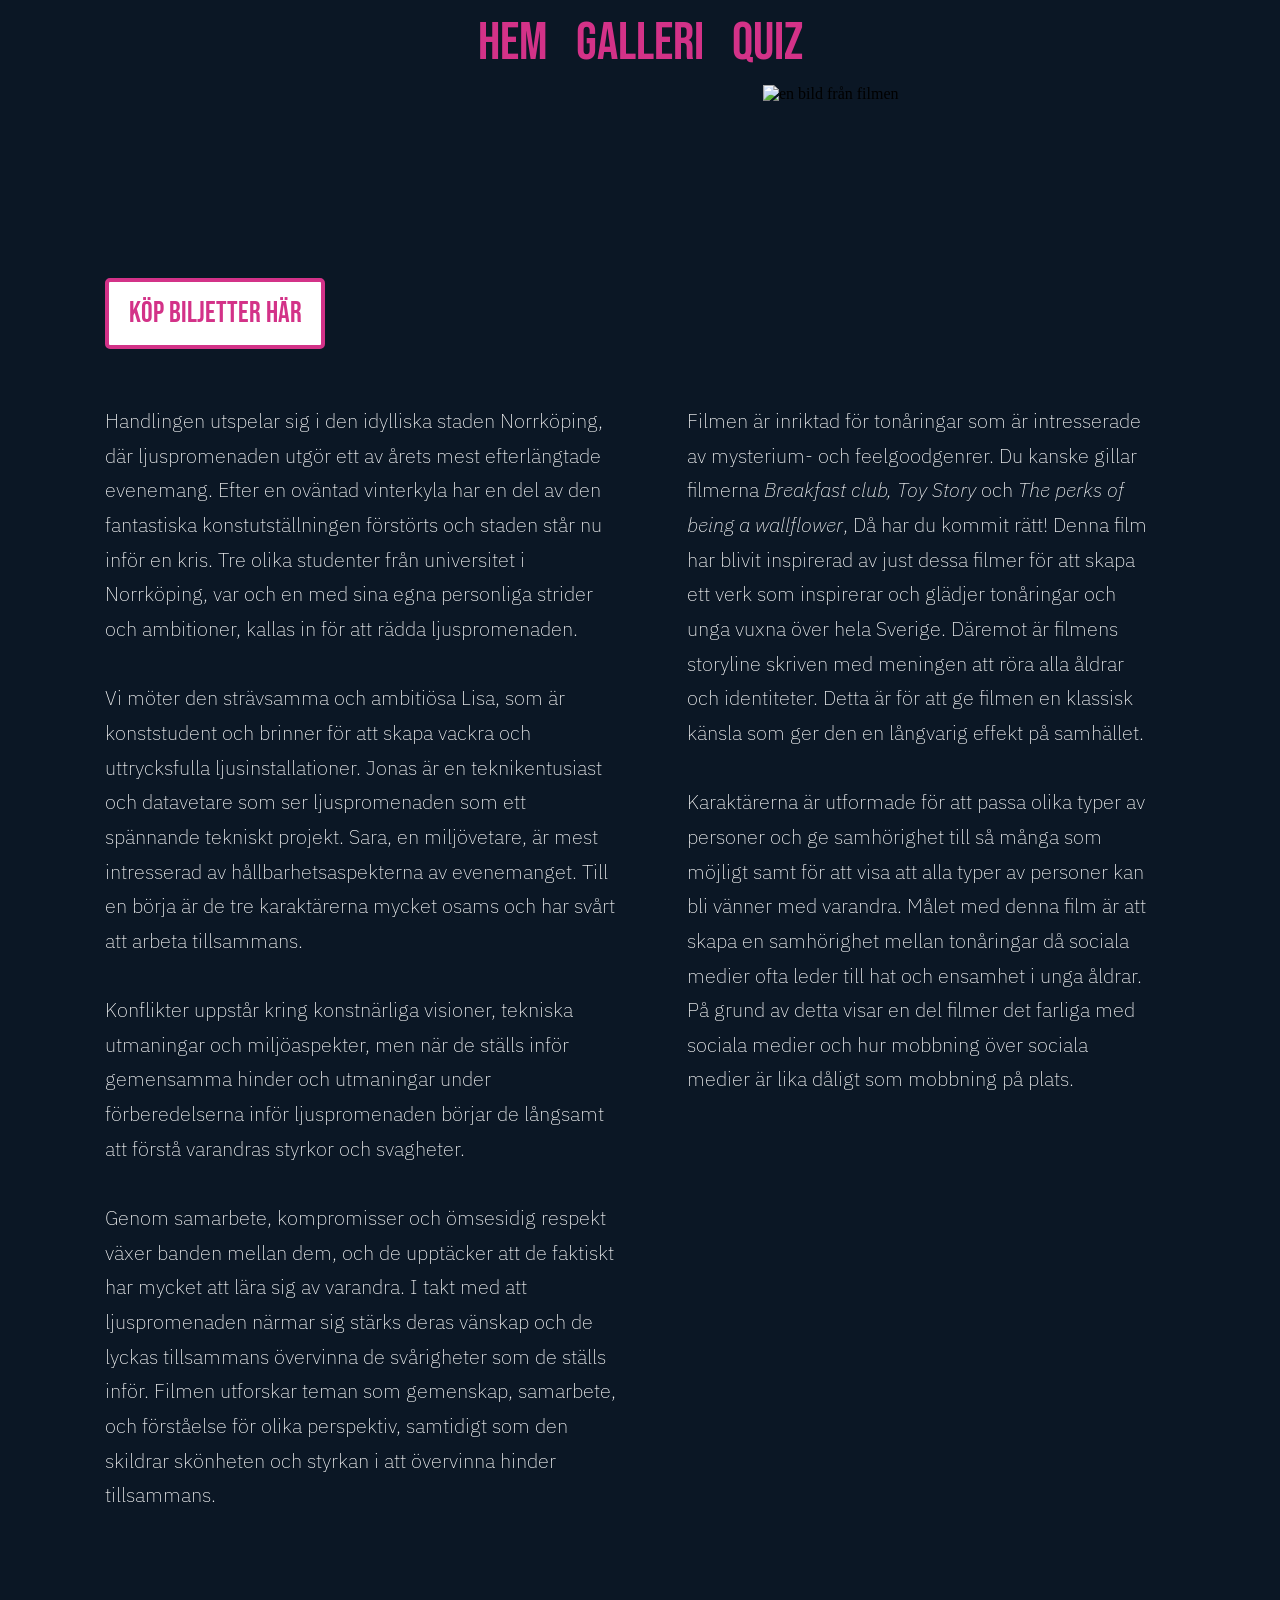
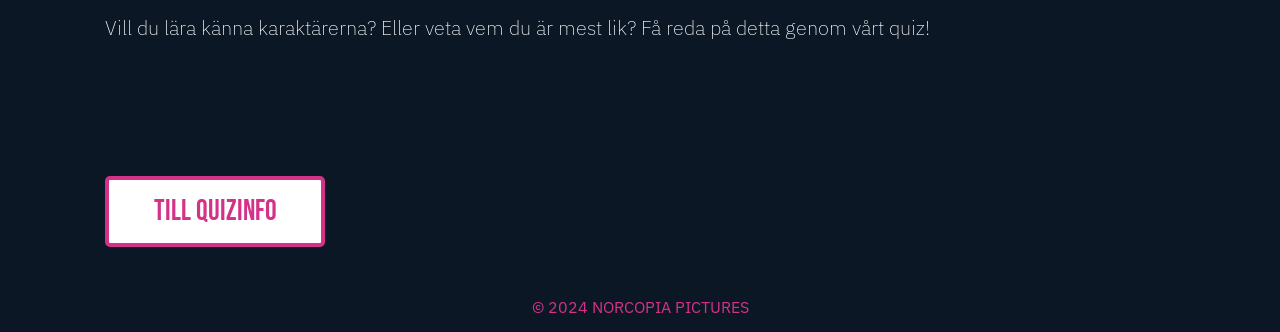
==== index.html @ 180a7e91 "Update index.html" ====
<!doctype html>
<html>
<head>
	<meta charset="UTF-8">
	<title>Stad i ljus</title>
	<link href="styles_stad.css" rel="stylesheet" type="text/css">

	<!--BEBAS NEUE-->
	<link rel="preconnect" href="https://fonts.googleapis.com">
	<link rel="preconnect" href="https://fonts.gstatic.com" crossorigin>
	<link href="https://fonts.googleapis.com/css2?family=Bebas+Neue&display=swap" rel="stylesheet">

	<!--ibm plex-->
	<link rel="preconnect" href="https://fonts.googleapis.com">
	<link rel="preconnect" href="https://fonts.gstatic.com" crossorigin>
	<link
		href="https://fonts.googleapis.com/css2?family=IBM+Plex+Sans:ital,wght@0,100;0,200;0,300;0,400;0,500;0,600;0,700;1,100;1,200;1,300;1,400;1,500;1,600;1,700&display=swap"
		rel="stylesheet">
</head>
<body class="tomnav">

	<div class="content">
	
		<header>
			<div class="container">
				<nav>
					<ul class="meny1">
						<li class="link"><a class="meny2"index.html">hem</a></li>
						<li class="link"><a class="meny2" href="galleri.html">galleri</a></li>
						<li class="link"><a class="meny2" href="info.html">quiz</a></li>
					</ul>
				</nav>
			</div>
		</header>


		
			
	<div class="emmasbild-container">
		
		<img id="emmasbild" src="flamm15.jpg" alt="en bild från filmen" class="bild"/>
		
	</div>

<main>		
				
			<div class="startbiljett"> <a href="survey.html">
				<button class="biljetter">Köp Biljetter Här</button>
			</a> </div>
			
			
			<div class="txt-container">
				<div class="p1">
													
				<p>Handlingen utspelar sig i den idylliska staden Norrköping, där ljuspromenaden utgör ett av årets mest
					efterlängtade evenemang. Efter en oväntad vinterkyla har en del av den fantastiska
					konstutställningen förstörts och staden står nu inför en kris. Tre olika studenter från universitet i
					Norrköping, var och en med sina egna personliga strider och ambitioner, kallas in för att rädda
					ljuspromenaden.<br>
					<br>Vi möter den strävsamma och ambitiösa Lisa, som är konststudent och brinner för att skapa vackra och
					uttrycksfulla ljusinstallationer.
					Jonas är en teknikentusiast och datavetare som ser ljuspromenaden som ett spännande tekniskt
					projekt.
					Sara, en miljövetare, är mest intresserad av hållbarhetsaspekterna av evenemanget.
					Till en börja är de tre karaktärerna mycket osams och har svårt att arbeta tillsammans.<br>
					<br>Konflikter uppstår kring konstnärliga visioner, tekniska utmaningar och miljöaspekter, men när de
					ställs inför gemensamma hinder och utmaningar under förberedelserna inför ljuspromenaden börjar de
					långsamt att förstå varandras styrkor och svagheter. <br>
					<br>Genom samarbete, kompromisser och ömsesidig
					respekt växer banden mellan dem, och de upptäcker att de faktiskt har mycket att lära sig av
					varandra. I takt med att ljuspromenaden närmar sig stärks deras vänskap och de lyckas tillsammans
					övervinna de svårigheter som de ställs inför. Filmen utforskar teman som gemenskap, samarbete, och
					förståelse för olika perspektiv, samtidigt som den skildrar skönheten och styrkan i att övervinna
					hinder tillsammans.
				</p>
				</div>
				
				<div class="p2">
				<p>
					Filmen är inriktad för tonåringar som är intresserade av mysterium- och feelgoodgenrer. Du kanske
					gillar filmerna <em>Breakfast club, Toy Story</em> och <em>The perks of being a wallflower</em>, Då har du kommit
					rätt! Denna film har blivit inspirerad av just dessa filmer för att skapa ett verk som inspirerar
					och glädjer tonåringar och unga vuxna över hela Sverige. Däremot är filmens storyline skriven med
					meningen att röra alla åldrar och identiteter. Detta är för att ge filmen en klassisk känsla som ger
					den en långvarig effekt på samhället. <br>
					<br>Karaktärerna är utformade för att passa olika typer av
					personer och ge samhörighet till så många som möjligt samt för att visa att alla typer av personer
					kan bli vänner med varandra. Målet med denna film är att skapa en samhörighet mellan tonåringar då
					sociala medier ofta leder till hat och ensamhet i unga åldrar. På grund av detta visar en del filmer det
					farliga med sociala medier och hur mobbning över sociala medier är lika dåligt som mobbning på
					plats.
				</p>
				</div>
				
			<div class="p3">
					
				<p>Vill du lära känna karaktärerna? Eller veta vem du är mest lik? Få reda på detta genom vårt quiz!</p>
				
				<div><a href="info.html"><button class="biljetter">Till Quizinfo</button></a></div>	
				
			</div>
			
				
				
		</div>	<!--slut på txt-container-->	
		
			
		
		
		
		
	
</main>	
		<footer> &#169; 2024 NORCOPIA PICTURES</footer>

	</div>
	
</body>
</html>
---- styles_stad.css ----
@charset "UTF-8";
/* CSS Document */

/*CSS för alla*/
/*NAV MENY*/
nav {
	font-family: "Bebas Neue", sans-serif;
	background-color: RGB(11 23 37);
	text-align: center;
	font-size: 40pt;
	height: 85px;
}

.indexnav {
	margin: 0px;
	padding: 0px;
}

.tomnav
{
	background-position: center;
	background-size: contain;
	margin: 0px;
	margin-top: 0px;
}

.meny1 {
	/*CLASS FÖR NAVmeny*/
	display: inline;
	float: center;
	padding: 0px;
}

.link {
	display: inline;
	text-decoration: none;
}

a {
	text-decoration: none;
	color: rgba(211, 50, 136, 1.00);
	display: flex;
}

/*Var a innan */
.meny2 {
	display: inline flex;
	align-items: center;
	text-decoration: none;
	padding: 0px;
	padding-left: 10px;
	padding-right: 10px;
	height: 85px;
}

.meny2:hover {
	background-color: white;
}
/*slut på nav meny*/

/*css för hela BODY*/
body {
	background: RGB(11 23 37);
}

.content{
	max-width: 1500px;
	margin: auto;
}


p {
	font-family: "IBM Plex Sans", sans-serif;
	color: white;
	font-weight: 200;
	font-size: 15pt;
	font-style: normal;
	line-height: 26pt;
}


/*footer*/
footer {
	color: rgba(211, 50, 136, 1.00);
	font-family: "IBM Plex Sans", sans-serif;
	text-align: center;
	padding: 15px;
	margin-top: auto;
}

/*TYPSNITT*/
.ibm-plex sans-regular {
	font-family: "IBM Plex Sans", sans-serif;
	font-weight: 400;
	font-style: normal;
}

.bebas-neue-regular {
	font-family: "Bebas Neue", sans-serif;
	font-weight: 400;
	font-style: normal;
}

@font-face {
	font-family: KHGummi;
	src: url("KHGummi.otf")
}




/*Galleri*/


main {
	top-margin: 65px;
	right-margin: 75px;
	left-margin: 75px;
}


/*img-galleri inställningar aka flexbox*/
#flexbox {
	display: flex;
	flex-direction: row;
	align-items: center;
	flex-wrap: wrap;
	justify-content: center;
}

/*storlek på bilderna i galleriet*/
#bild1,
#bild2,
#bild3,
#bild4,
#bild5,
#bild6,
#bild7,
#bild8,
#bild9,
#bild10,
#bild11,
#bild12 {
	padding: 15px;
	width: 27vw; 
    	/*box-sizing: border-box;  Include padding in the width calculation */
}

img {
	padding: 15px;

}

.color img {
	filter: grayscale(100%);
	webkit-filter: grayscale(100%);
	webkit-transition: all 0.2s ease;
}

.color img:hover {
	filter: grayscale(0%);
	gray: gray;
	webkit-filter: grayscale(0%);
	filter: none;
	transition: 0.2s ease;
}



/*Start*/

/*layout på startsidan*/

.emmasbild-container {
	margin-top: 15px;
	margin-bottom: 65px;
	float: center;
	width: 100%;
	display: inline-grid;
	grid-template-columns: auto;
}


/*banner bild*/
#emmasbild {
	width: 100%;
	margin-top: -15px;
	margin-right: 0px;	
	margin-bottom: 0px;
	margin-left: 0px;
	padding: 0px;
}

.bild {
	grid-area: banner;
}

/*slut på banner*/

/*så att knappen är på rätt position på startsidan*/
.startbiljett {
	margin-left: 105px;
}


/*Knapp för biljetter*/
.biljetter {
	color: #D33288;
	background-color: white;
	text-align: center;
	font-family: Bebas Neue;
	text-decoration: none;
	font-size: 22pt;
	margin-top: 110px;
	margin-bottom: 20px;
	border-style: solid;
	border-color: #D33288;
	border-width: 4px;
	border-radius: 5px;
	width: 220px;

}

.biljetter a:hover {
	color: white;
	background-color: #D33288;
	text-decoration: none;
	border-color: white;
}

.skicka
{
	color: #D33288;
	background-color: white;
	text-align: center;
	font-family: Bebas Neue;
	text-decoration: none;
	font-size: 22pt;
	border-style: solid;
	border-color: #D33288;
	border-width: 4px;
	border-radius: 8px;
	width: 160px;	
	margin-top: 20px
}

.skicka a:hover
{
	color: white;
	background-color: #D33288;
	text-decoration: none;
	border-color: white;
}

#hiddenText {
    display: none; /* Döljer texten som standard */
    padding: 5px;
	font-family:Bebas Neue;
	font-size: 75px;
	color: #D33288;
}

.hojd {
	min-height: 100%;
}


/*löpande text*/ /*


/*TXT-grid*/
.txt-container {
	float: center;
	display: inline-grid;
	grid-template-columns: auto auto auto;
	border: 0.75px solid #525252;
	border-style: hidden;
	grid-gap: 28px;
	margin-left: 85px;
	margin-right: 85px;
}
	
/*txt texterna*/
 .p1, .p2, .p3  { 
	font-family: "IBM Plex Sans", sans-serif;
	color: white;
	font-size: 15pt;
  	font-optical-sizing: auto;
	border: thin;
	margin: 15px 20px;
	text-align: left;
	max-width:1200px;
	}


.p1 {
	grid-column: 1/2;
}
	
.p2 {
	grid-column: 2/3;
}

.p3 {
	grid-column: 1/3;
}

/*slut på txt container*/

input{
	padding: 10px 20px;
	Border-radius: 5px;
	border-color: #D33288;
	border-style: solid;
	margin-bottom: 10px;
}

li {
	list-style-type: none;

}

.box {
	color: white;
	padding: 50px;
}

label {
	font-size: 13pt;
	align-content: center;
	font-family: "Bebas Neue", sans-serif;
	padding: 10px;
	padding-left: 0px;

}



.container {
	display: flex;
	flex-direction: column;
	margin-top: 0px;
	width: 100%;
}

.link {
	/*float: middle;*/
	display: inline;
}

/*inställningar för knapp till quiz*/
.quizindex { 
	color: #D33288;
	background-color: white;
	text-align: center;
	font-family: Bebas Neue;
	text-decoration: none;
	font-size: 22pt;
	margin-top: 30px;
	margin-bottom: 30px;
	border-style: solid;
	border-color: #D33288;
	border-width: 4px;
	border-radius: 8px;
	width: 90px;
	padding: 14px;
}

.quizindex:hover {
	color: white;
	background-color: #D33288;
	text-decoration: none;
	border-color: white;
} 

/*Slut på knapp*/






/*Quiz*/

.start {
	font-family: KHGummi;
	color: white;
	text-align: center;
	font-size: 25pt;
	margin-top: 30px;
}

.galleri {
	display: grid;
	grid-template-columns: 300px 300px 300px;
	grid-template-rows: 400px 330px;
	justify-content: center;
	gap: 50px
}

.pic1 {
	background-color: #F5E11E;
	width: 300px;
	height: 400px;
}

.pic2 {
	background-color: #D33288;
	width: 300px;
	height: 400px;
}

.pic3 {
	background-color: #8BBE2C;
	width: 300px;
	height: 400px;
}

.char1 {
	color: white;
	text-align: left;
	font-family: IBM Plex Sans;
}

.char2 {
	color: white;
	text-align: center;
	font-family: IBM Plex Sans;
}

.char3 {
	color: white;
	text-align: right;
	font-family: IBM Plex Sans;
}

.knapp {
	display: flex;
	justify-content: center;
	margin-top: 245px;
}

.knapp3 { 
	margin-top: 45px;
	font-family: Bebas Neue;
}

button {
	color: #D33288;
	background-color: white;
	text-align: center;
	text-decoration: none;
	font-family: Bebas Neue;
	font-size: 22pt;
	margin-bottom: 30px;
	border-style: solid;
	border-color: #D33288;
	border-width: 4px;
	border-radius: 8px;
	width: 150px;
	padding: 14px;
}

button:hover {
	color: white;
	background-color: #D33288;
	border-color: white;
	cursor: pointer;
}

.bakbild {
	background-image: url(tradbak.jpg);
	background-position: center;
	background-size: contain;
	background-blend-mode:soft-light;
	margin: 0px;
}

.fraga {
	display: flex;
	flex-direction: column-reverse;
	color: #D33288;
	font-family: Bebas Neue;
	text-align: center;
	letter-spacing: 1px;
	font-size: 22pt;
	margin-top: 20px;
	margin-bottom: 2px;
}

.svar {

	color: white;
	font-family: IBM Plex Sans;
	text-align: left;
	font-size: 13pt;
	margin-top: 12px;
}

.quiz {
	display: grid;
	grid-template-columns: 500px;
	grid-template-rows: auto;
	justify-content: center;
}

#knapp2 {
	display: flex;
	flex-direction: column;
	align-items: center;
	justify-content: space-between;
	margin-top: 10px;
	min-height: 100px;
}

#resultatText {
	display: none;
}

.f1 {
	margin-bottom: 35px;
}

.f2 {
	margin-bottom: 35px;
}

.f3 {
	margin-bottom: 35px;
}

.f4 {
	margin-bottom: 35px;
}

.f5 {
	margin-bottom: 35px;
}

.f6 {
	margin-bottom: 35px;
}

.f7 {
	margin-bottom: 35px;
}

.f8 {
	margin-bottom: 35px;
}

.f9 {
	margin-bottom: 35px;
}

.f10 {
	margin-bottom: 35px;
}

#resultat {
	font-family: IBM Plex Sans;
	color: white;
	text-align: center;
	font-size: 25pt;
	margin-top: 0;
	margin-bottom: 0;
	padding: 0;
}
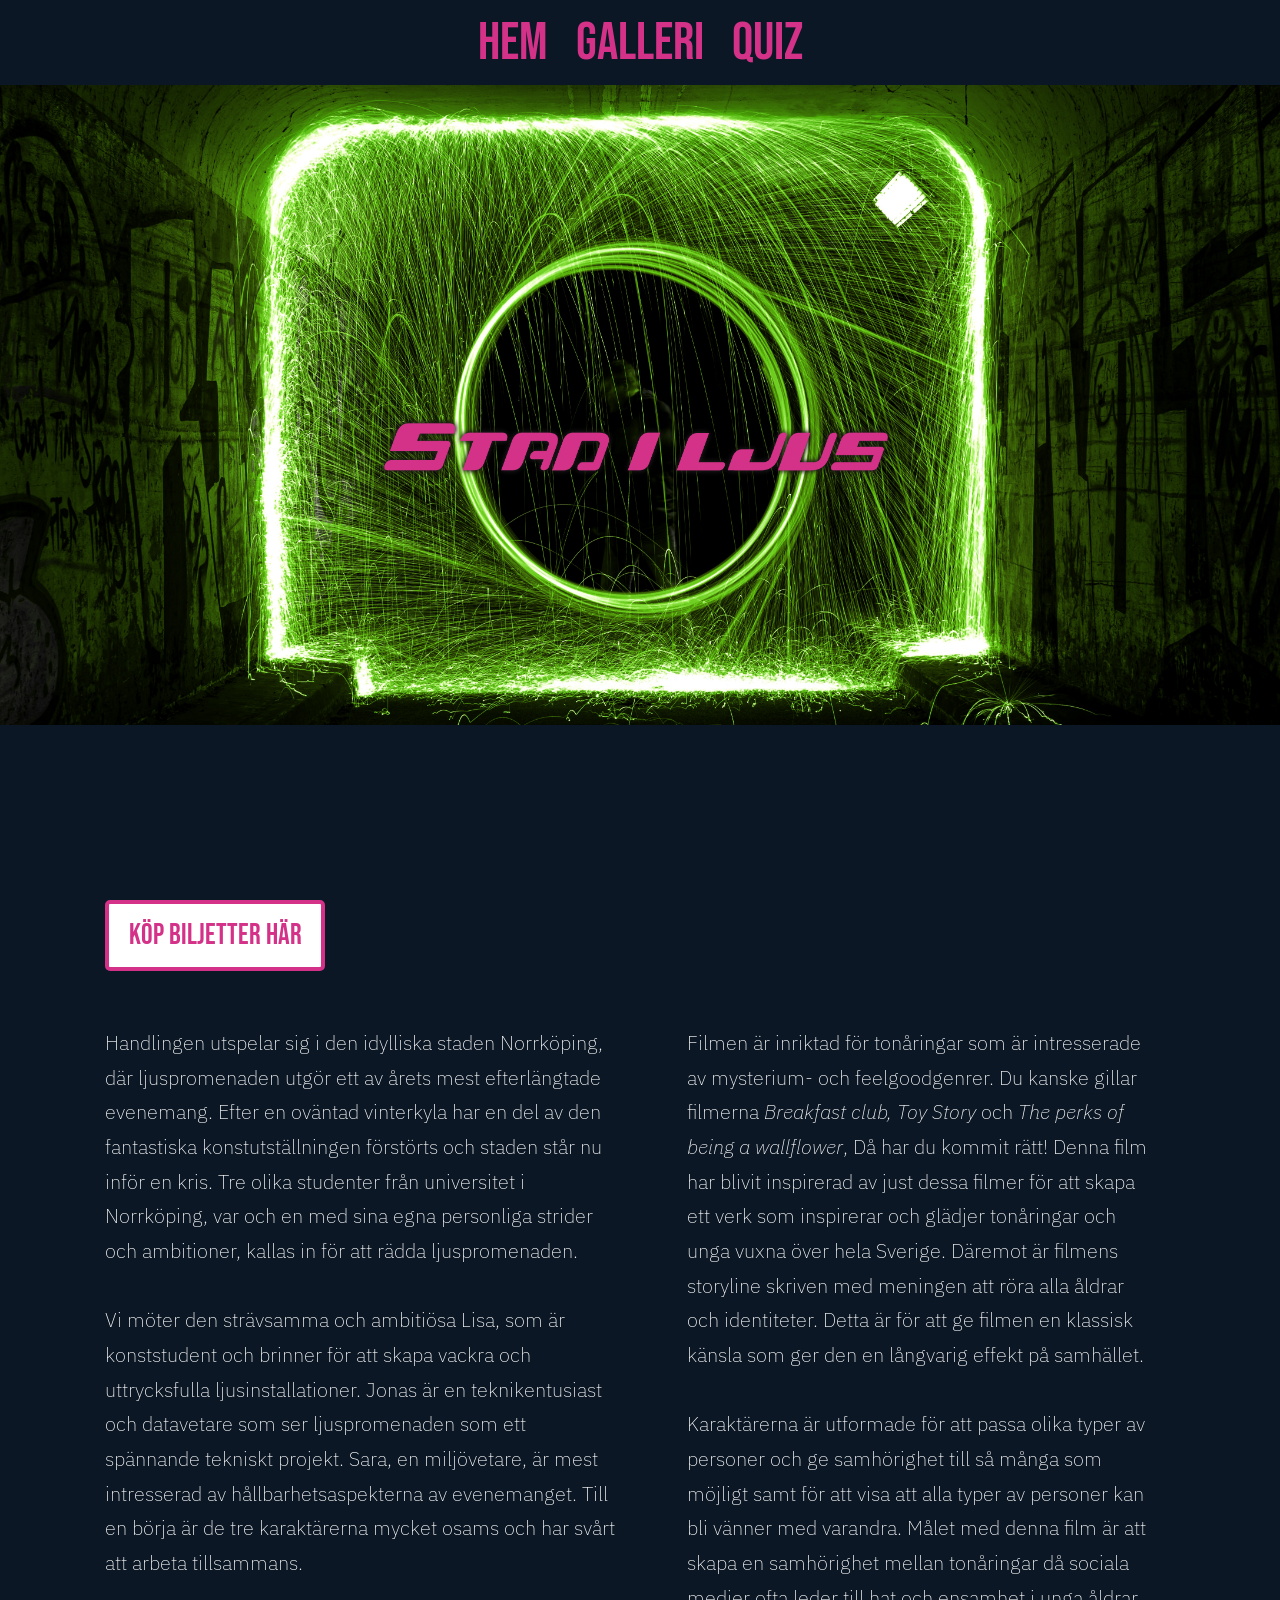
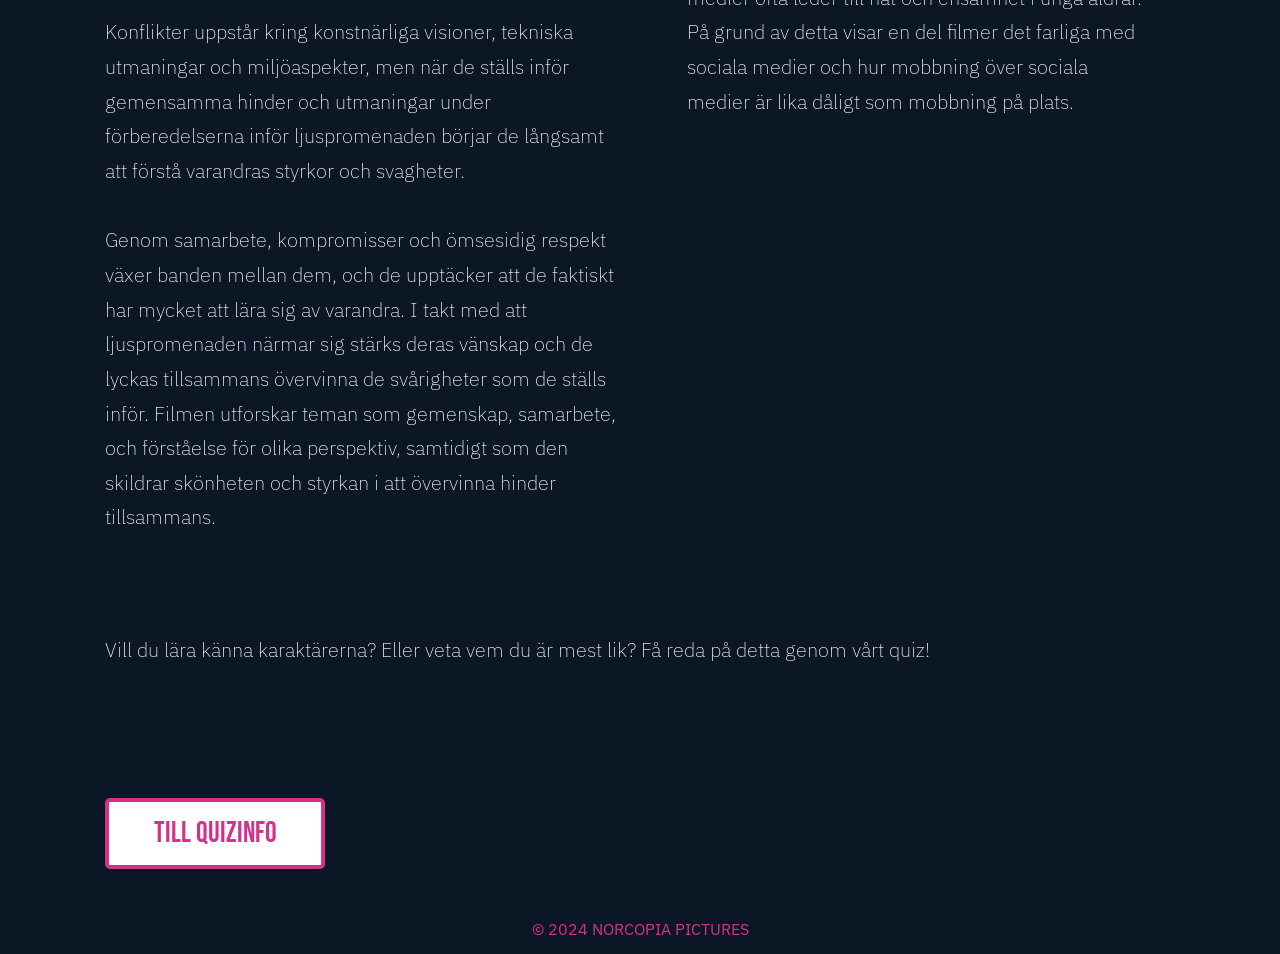
==== commit 9148bb98: "Update index.html" ====
--- a/index.html
+++ b/index.html
@@ -18,9 +18,7 @@
 		rel="stylesheet">
 </head>
 <body class="tomnav">
-
 	<div class="content">
-	
 		<header>
 			<div class="container">
 				<nav>
@@ -38,7 +36,7 @@
 			
 	<div class="emmasbild-container">
 		
-		<img id="emmasbild" src="flamm15.jpg" alt="en bild från filmen" class="bild"/>
+		<img id="emmasbild" src="flamm17.jpg" alt="en bild från filmen" class="bild"/>
 		
 	</div>
 
--- a/styles_stad.css
+++ b/styles_stad.css
@@ -63,8 +63,9 @@
 	background: RGB(11 23 37);
 }
 
-.content{
+.content{ /*max bredd för allt*/
 	max-width: 1500px;
+	min-width: 1200px;
 	margin: auto;
 }
 
@@ -322,7 +323,10 @@
 
 .box {
 	color: white;
-	padding: 50px;
+	padding-top: 50px;
+	padding-left: 50px;
+	padding-right: 50px;
+	min-height: 600px;
 }
 
 label {
@@ -437,7 +441,7 @@
 .knapp {
 	display: flex;
 	justify-content: center;
-	margin-top: 245px;
+	margin-top: 220px;
 }
 
 .knapp3 { 
@@ -474,6 +478,7 @@
 	background-size: contain;
 	background-blend-mode:soft-light;
 	margin: 0px;
+	max-width: 1500px;
 }
 
 .fraga {
@@ -509,8 +514,8 @@
 	flex-direction: column;
 	align-items: center;
 	justify-content: space-between;
-	margin-top: 10px;
-	min-height: 100px;
+	margin-top: -8px;
+	min-height: 105px;
 }
 
 #resultatText {
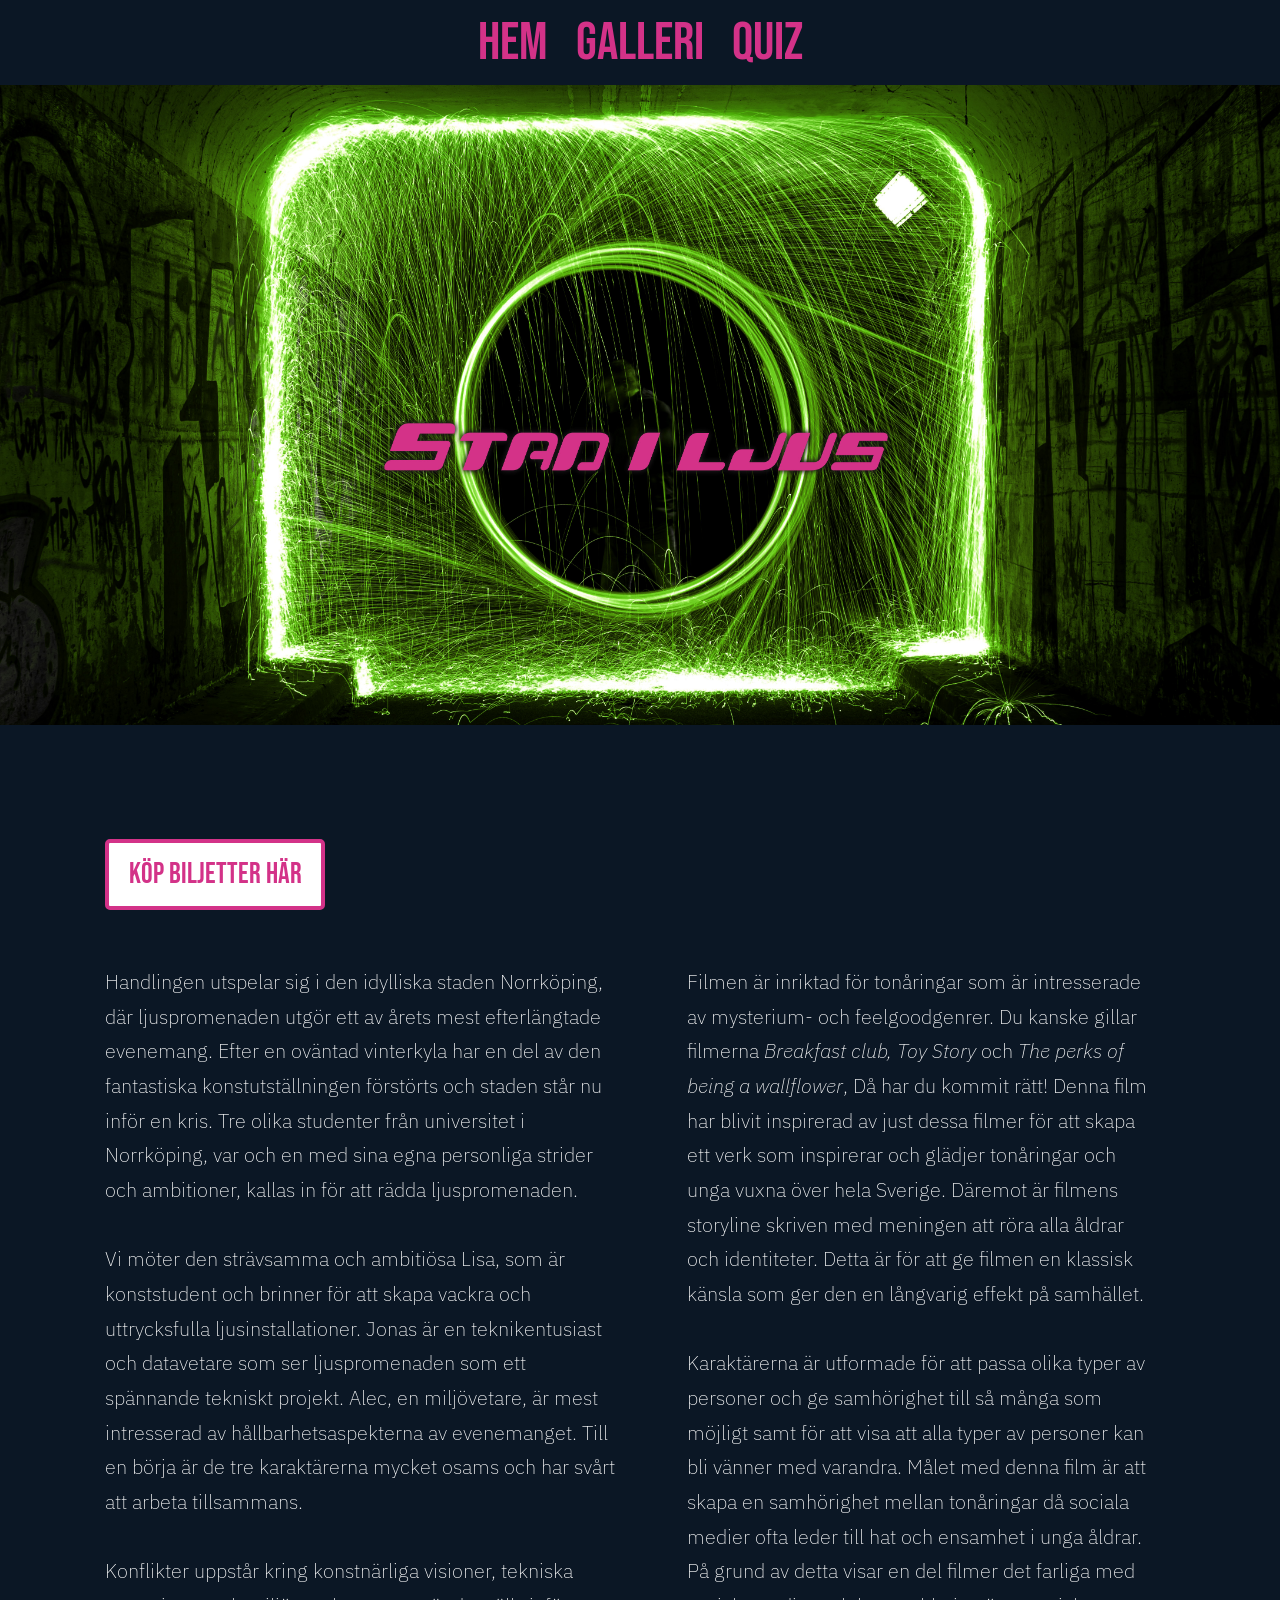
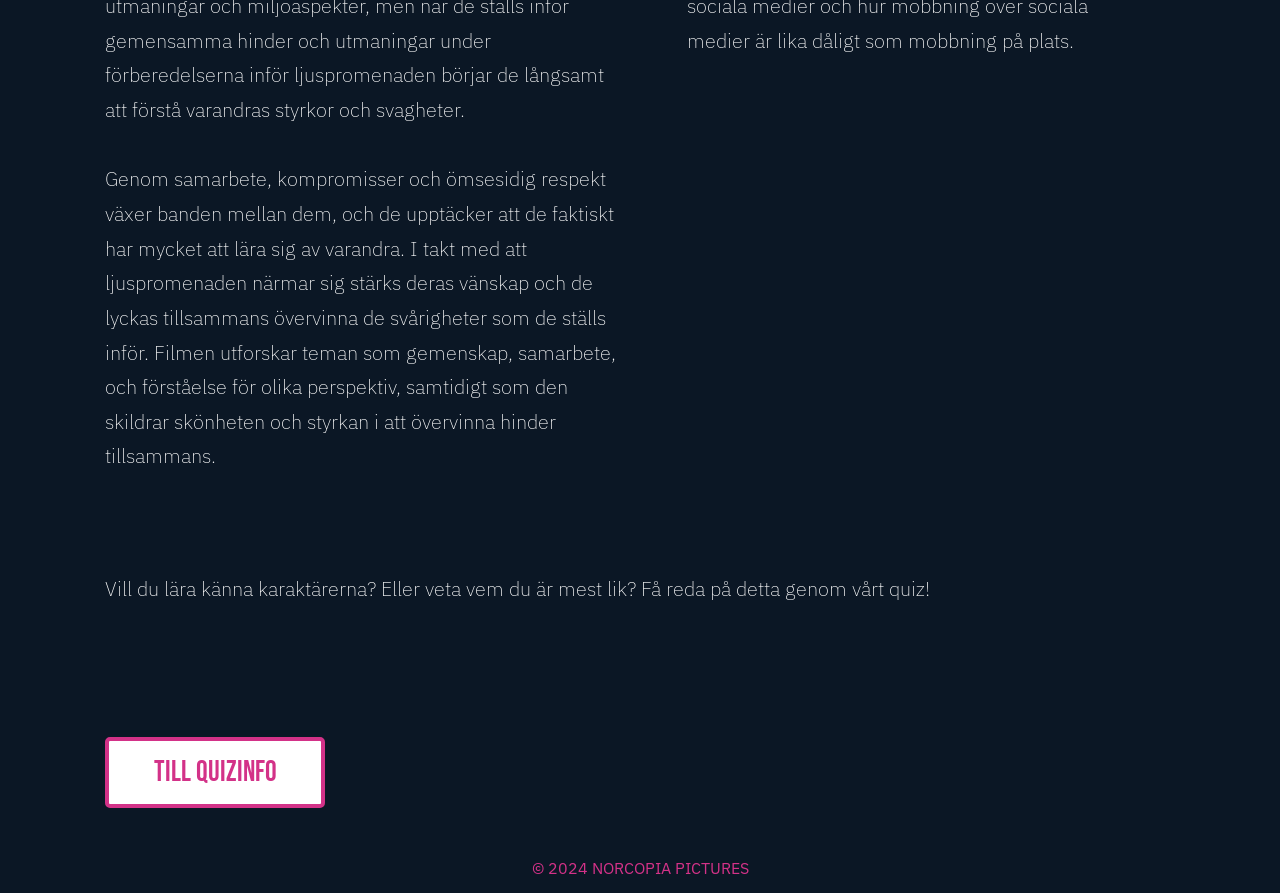
==== commit 7e4667a5: "Update index.html" ====
--- a/index.html
+++ b/index.html
@@ -1,5 +1,5 @@
 <!doctype html>
-<html>
+<html lang="sv">
 <head>
 	<meta charset="UTF-8">
 	<title>Stad i ljus</title>
@@ -10,7 +10,7 @@
 	<link rel="preconnect" href="https://fonts.gstatic.com" crossorigin>
 	<link href="https://fonts.googleapis.com/css2?family=Bebas+Neue&display=swap" rel="stylesheet">
 
-	<!--ibm plex-->
+	<!--IBM plex-->
 	<link rel="preconnect" href="https://fonts.googleapis.com">
 	<link rel="preconnect" href="https://fonts.gstatic.com" crossorigin>
 	<link
@@ -23,33 +23,24 @@
 			<div class="container">
 				<nav>
 					<ul class="meny1">
-						<li class="link"><a class="meny2"index.html">hem</a></li>
-						<li class="link"><a class="meny2" href="galleri.html">galleri</a></li>
-						<li class="link"><a class="meny2" href="info.html">quiz</a></li>
+						<li class="link"><a class="meny2" href="index.html">Hem</a></li>
+						<li class="link"><a class="meny2" href="galleri.html">Galleri</a></li>
+						<li class="link"><a class="meny2" href="info.html">Quiz</a></li>
 					</ul>
 				</nav>
 			</div>
 		</header>
-
-
-		
-			
 	<div class="emmasbild-container">
-		
 		<img id="emmasbild" src="flamm17.jpg" alt="en bild från filmen" class="bild"/>
-		
 	</div>
-
-<main>		
-				
-			<div class="startbiljett"> <a href="survey.html">
-				<button class="biljetter">Köp Biljetter Här</button>
-			</a> </div>
-			
-			
-			<div class="txt-container">
-				<div class="p1">
-													
+<main>			
+<div class="startbiljett"> 
+	<a href="survey.html">
+	<button class="biljetter">Köp Biljetter Här</button>
+	</a> 
+</div>
+<div class="txt-container">
+	<div class="p1">										
 				<p>Handlingen utspelar sig i den idylliska staden Norrköping, där ljuspromenaden utgör ett av årets mest
 					efterlängtade evenemang. Efter en oväntad vinterkyla har en del av den fantastiska
 					konstutställningen förstörts och staden står nu inför en kris. Tre olika studenter från universitet i
@@ -59,7 +50,7 @@
 					uttrycksfulla ljusinstallationer.
 					Jonas är en teknikentusiast och datavetare som ser ljuspromenaden som ett spännande tekniskt
 					projekt.
-					Sara, en miljövetare, är mest intresserad av hållbarhetsaspekterna av evenemanget.
+					Alec, en miljövetare, är mest intresserad av hållbarhetsaspekterna av evenemanget.
 					Till en börja är de tre karaktärerna mycket osams och har svårt att arbeta tillsammans.<br>
 					<br>Konflikter uppstår kring konstnärliga visioner, tekniska utmaningar och miljöaspekter, men när de
 					ställs inför gemensamma hinder och utmaningar under förberedelserna inför ljuspromenaden börjar de
@@ -71,9 +62,8 @@
 					förståelse för olika perspektiv, samtidigt som den skildrar skönheten och styrkan i att övervinna
 					hinder tillsammans.
 				</p>
-				</div>
-				
-				<div class="p2">
+	</div>	
+	<div class="p2">
 				<p>
 					Filmen är inriktad för tonåringar som är intresserade av mysterium- och feelgoodgenrer. Du kanske
 					gillar filmerna <em>Breakfast club, Toy Story</em> och <em>The perks of being a wallflower</em>, Då har du kommit
@@ -88,30 +78,16 @@
 					farliga med sociala medier och hur mobbning över sociala medier är lika dåligt som mobbning på
 					plats.
 				</p>
-				</div>
-				
-			<div class="p3">
-					
-				<p>Vill du lära känna karaktärerna? Eller veta vem du är mest lik? Få reda på detta genom vårt quiz!</p>
-				
-				<div><a href="info.html"><button class="biljetter">Till Quizinfo</button></a></div>	
-				
-			</div>
-			
-				
-				
-		</div>	<!--slut på txt-container-->	
-		
-			
-		
-		
-		
-		
-	
+	</div>	
+	<div class="p3">
+		<p>Vill du lära känna karaktärerna? Eller veta vem du är mest lik? Få reda på detta genom vårt quiz!</p>
+		<div>
+			<a href="info.html"><button class="biljetter">Till Quizinfo</button></a>
+		</div>		
+	</div>		
+	</div>	<!--Slut på txt-container-->	
 </main>	
-		<footer> &#169; 2024 NORCOPIA PICTURES</footer>
-
-	</div>
-	
+<footer> &#169; 2024 NORCOPIA PICTURES</footer>
+</div>
 </body>
 </html>
--- a/styles_stad.css
+++ b/styles_stad.css
@@ -1,8 +1,8 @@
 @charset "UTF-8";
-/* CSS Document */
+/* CSS dokument */
 
 /*CSS för alla*/
-/*NAV MENY*/
+/*Nav*/
 nav {
 	font-family: "Bebas Neue", sans-serif;
 	background-color: RGB(11 23 37);
@@ -24,10 +24,10 @@
 	margin-top: 0px;
 }
 
+/*Class för nav*/
 .meny1 {
-	/*CLASS FÖR NAVmeny*/
 	display: inline;
-	float: center;
+	margin: 0 auto;
 	padding: 0px;
 }
 
@@ -42,7 +42,7 @@
 	display: flex;
 }
 
-/*Var a innan */
+/*Var <a> innan */
 .meny2 {
 	display: inline flex;
 	align-items: center;
@@ -56,19 +56,12 @@
 .meny2:hover {
 	background-color: white;
 }
-/*slut på nav meny*/
-
-/*css för hela BODY*/
+/*Slut på nav*/
+
+/*CSS för hela body*/
 body {
 	background: RGB(11 23 37);
 }
-
-.content{ /*max bredd för allt*/
-	max-width: 1500px;
-	min-width: 1200px;
-	margin: auto;
-}
-
 
 p {
 	font-family: "IBM Plex Sans", sans-serif;
@@ -79,8 +72,7 @@
 	line-height: 26pt;
 }
 
-
-/*footer*/
+/*Footer*/
 footer {
 	color: rgba(211, 50, 136, 1.00);
 	font-family: "IBM Plex Sans", sans-serif;
@@ -89,7 +81,15 @@
 	margin-top: auto;
 }
 
-/*TYPSNITT*/
+/*Fixar footern i surveys position*/
+.surfot {
+	position: fixed;
+	bottom: 0;
+	left: 0;
+	right: 0;
+}
+
+/*Typsnitt*/
 .ibm-plex sans-regular {
 	font-family: "IBM Plex Sans", sans-serif;
 	font-weight: 400;
@@ -107,20 +107,14 @@
 	src: url("KHGummi.otf")
 }
 
-
-
-
 /*Galleri*/
-
-
 main {
 	top-margin: 65px;
 	right-margin: 75px;
 	left-margin: 75px;
 }
 
-
-/*img-galleri inställningar aka flexbox*/
+/*Img-galleri inställningar/flexbox*/
 #flexbox {
 	display: flex;
 	flex-direction: row;
@@ -129,7 +123,7 @@
 	justify-content: center;
 }
 
-/*storlek på bilderna i galleriet*/
+/*Storlek på bilderna i galleriet*/
 #bild1,
 #bild2,
 #bild3,
@@ -166,26 +160,22 @@
 	transition: 0.2s ease;
 }
 
-
-
 /*Start*/
-
-/*layout på startsidan*/
+/*Layout på startsidan*/
 
 .emmasbild-container {
 	margin-top: 15px;
 	margin-bottom: 65px;
-	float: center;
+	margin: 0 auto;
 	width: 100%;
 	display: inline-grid;
 	grid-template-columns: auto;
 }
 
-
-/*banner bild*/
+/*Banner bild*/
 #emmasbild {
 	width: 100%;
-	margin-top: -15px;
+	margin-top: 0px;
 	margin-right: 0px;	
 	margin-bottom: 0px;
 	margin-left: 0px;
@@ -195,14 +185,12 @@
 .bild {
 	grid-area: banner;
 }
-
-/*slut på banner*/
-
-/*så att knappen är på rätt position på startsidan*/
+/*Slut på banner*/
+
+/*Så att knappen är på rätt position på startsidan*/
 .startbiljett {
 	margin-left: 105px;
 }
-
 
 /*Knapp för biljetter*/
 .biljetter {
@@ -261,17 +249,12 @@
 	color: #D33288;
 }
 
-.hojd {
-	min-height: 100%;
-}
-
-
-/*löpande text*/ /*
-
+
+/*Löpande text*/
 
 /*TXT-grid*/
 .txt-container {
-	float: center;
+	margin: 0 auto;
 	display: inline-grid;
 	grid-template-columns: auto auto auto;
 	border: 0.75px solid #525252;
@@ -281,7 +264,7 @@
 	margin-right: 85px;
 }
 	
-/*txt texterna*/
+/*TXT texterna*/
  .p1, .p2, .p3  { 
 	font-family: "IBM Plex Sans", sans-serif;
 	color: white;
@@ -305,8 +288,7 @@
 .p3 {
 	grid-column: 1/3;
 }
-
-/*slut på txt container*/
+/*Slut på txt container*/
 
 input{
 	padding: 10px 20px;
@@ -348,11 +330,10 @@
 }
 
 .link {
-	/*float: middle;*/
 	display: inline;
 }
 
-/*inställningar för knapp till quiz*/
+/*Inställningar för knapp till quiz*/
 .quizindex { 
 	color: #D33288;
 	background-color: white;
@@ -376,16 +357,9 @@
 	text-decoration: none;
 	border-color: white;
 } 
-
 /*Slut på knapp*/
 
-
-
-
-
-
 /*Quiz*/
-
 .start {
 	font-family: KHGummi;
 	color: white;
@@ -478,7 +452,7 @@
 	background-size: contain;
 	background-blend-mode:soft-light;
 	margin: 0px;
-	max-width: 1500px;
+	max-width: 100%;
 }
 
 .fraga {
@@ -494,7 +468,6 @@
 }
 
 .svar {
-
 	color: white;
 	font-family: IBM Plex Sans;
 	text-align: left;
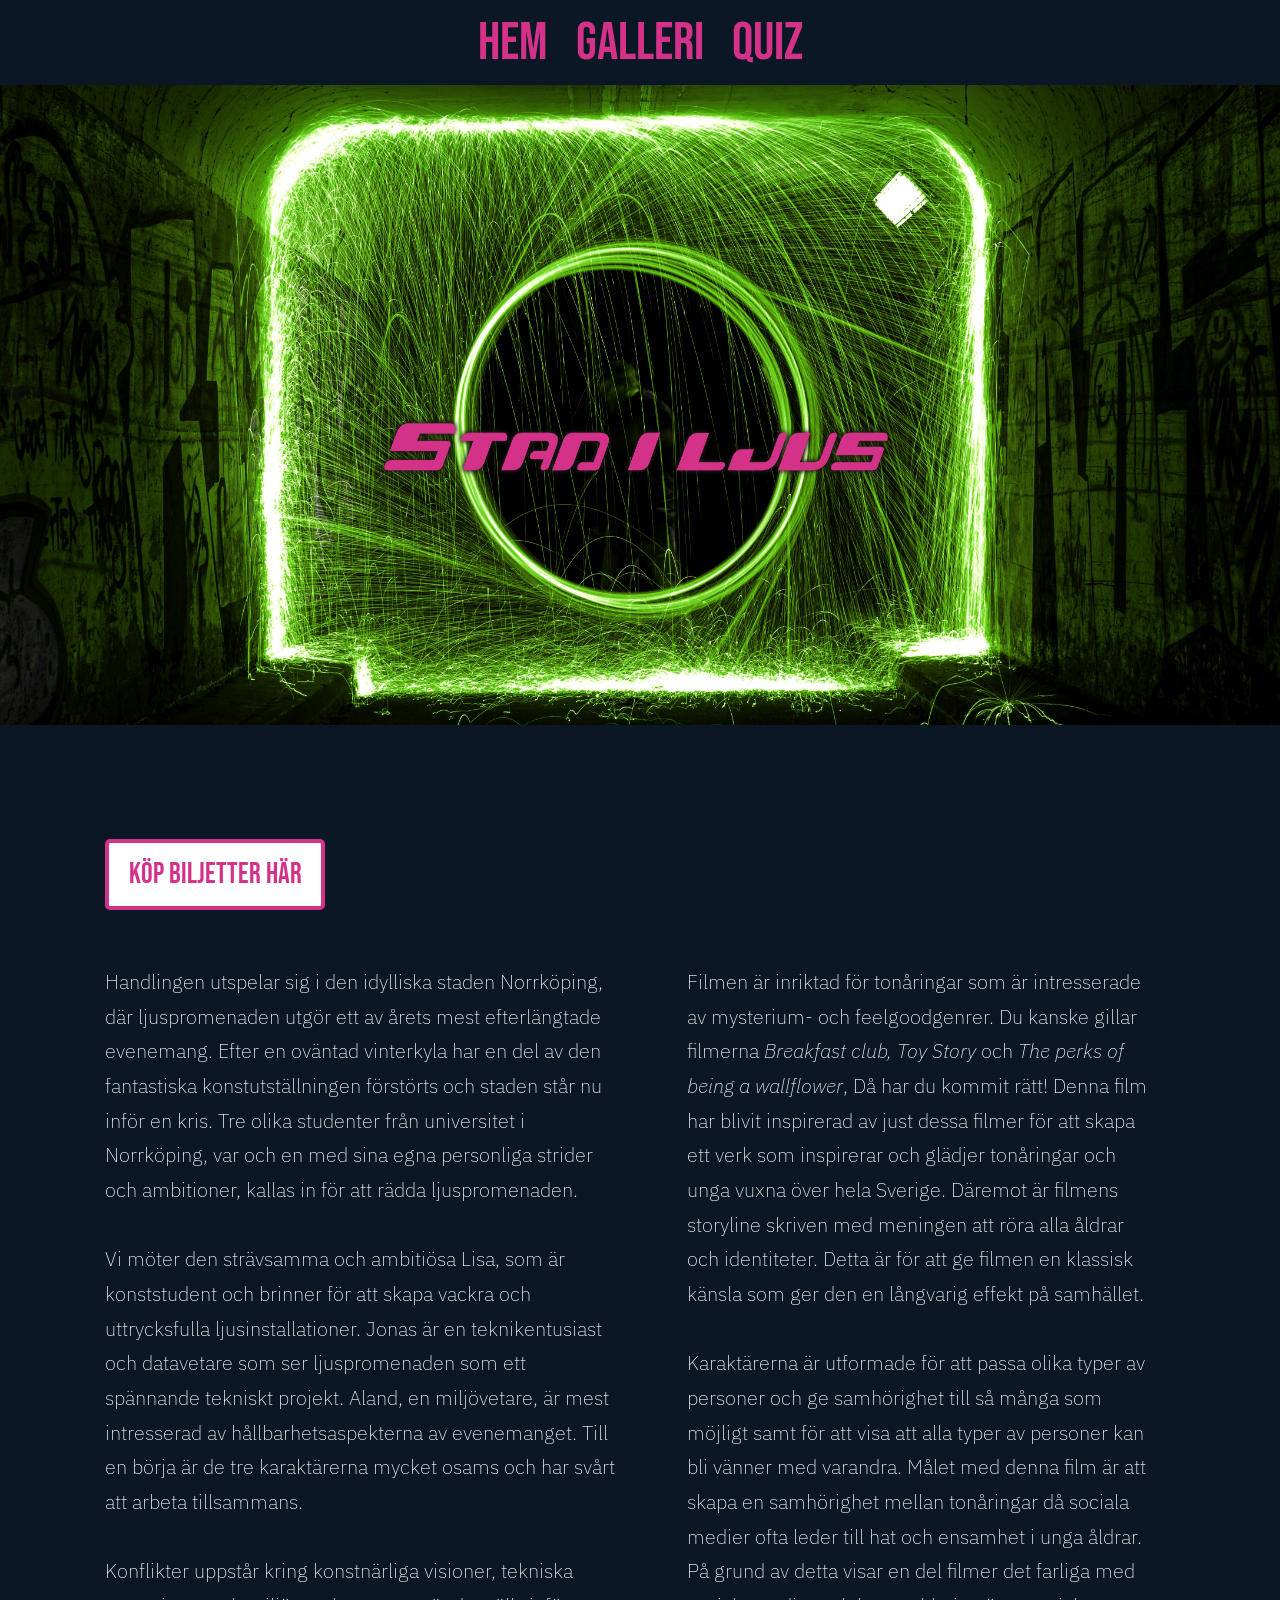
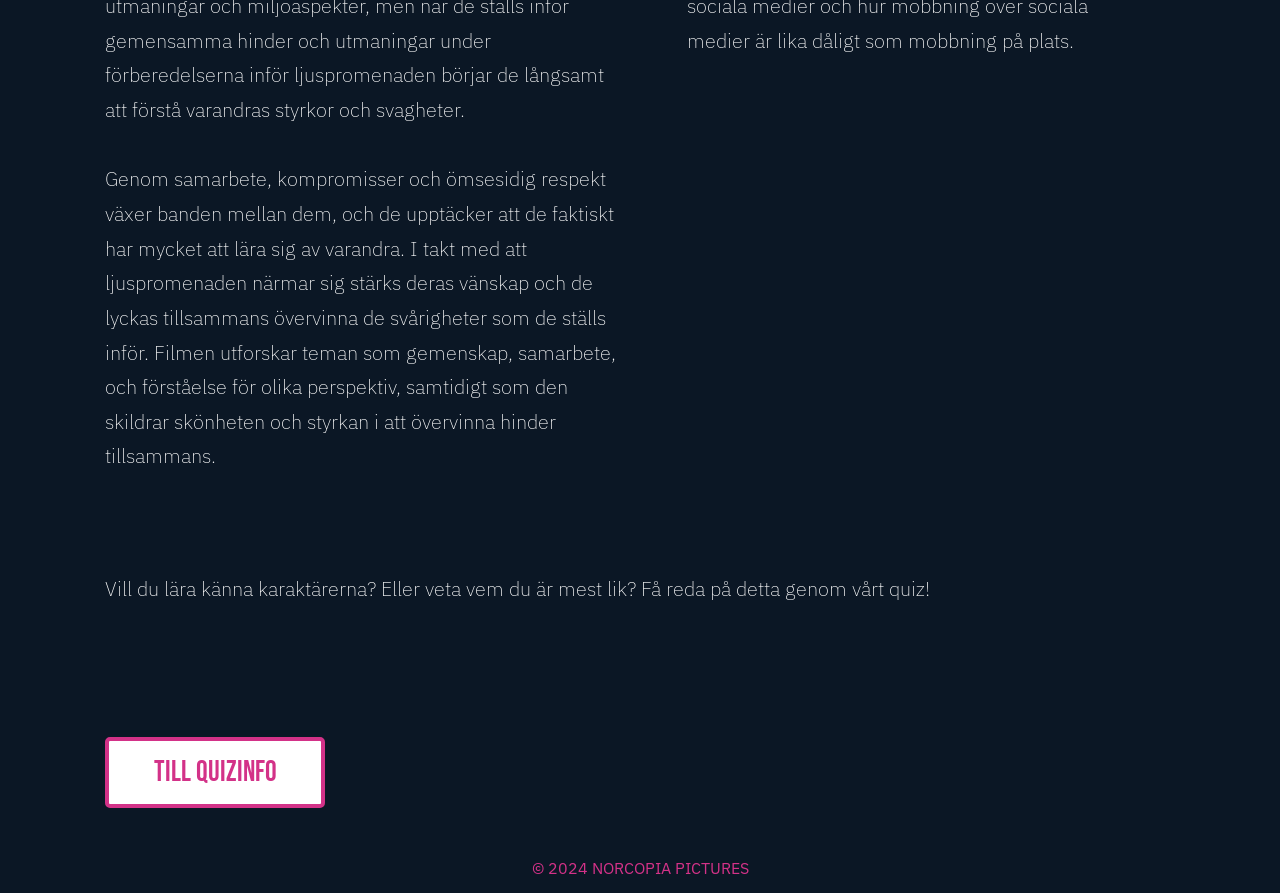
==== commit 20a8792c: "Update index.html" ====
--- a/index.html
+++ b/index.html
@@ -50,7 +50,7 @@
 					uttrycksfulla ljusinstallationer.
 					Jonas är en teknikentusiast och datavetare som ser ljuspromenaden som ett spännande tekniskt
 					projekt.
-					Alec, en miljövetare, är mest intresserad av hållbarhetsaspekterna av evenemanget.
+					Aland, en miljövetare, är mest intresserad av hållbarhetsaspekterna av evenemanget.
 					Till en börja är de tre karaktärerna mycket osams och har svårt att arbeta tillsammans.<br>
 					<br>Konflikter uppstår kring konstnärliga visioner, tekniska utmaningar och miljöaspekter, men när de
 					ställs inför gemensamma hinder och utmaningar under förberedelserna inför ljuspromenaden börjar de
--- a/styles_stad.css
+++ b/styles_stad.css
@@ -376,7 +376,7 @@
 	gap: 50px
 }
 
-.pic1 {
+/*.pic1 {
 	background-color: #F5E11E;
 	width: 300px;
 	height: 400px;
@@ -392,7 +392,7 @@
 	background-color: #8BBE2C;
 	width: 300px;
 	height: 400px;
-}
+}*/
 
 .char1 {
 	color: white;
